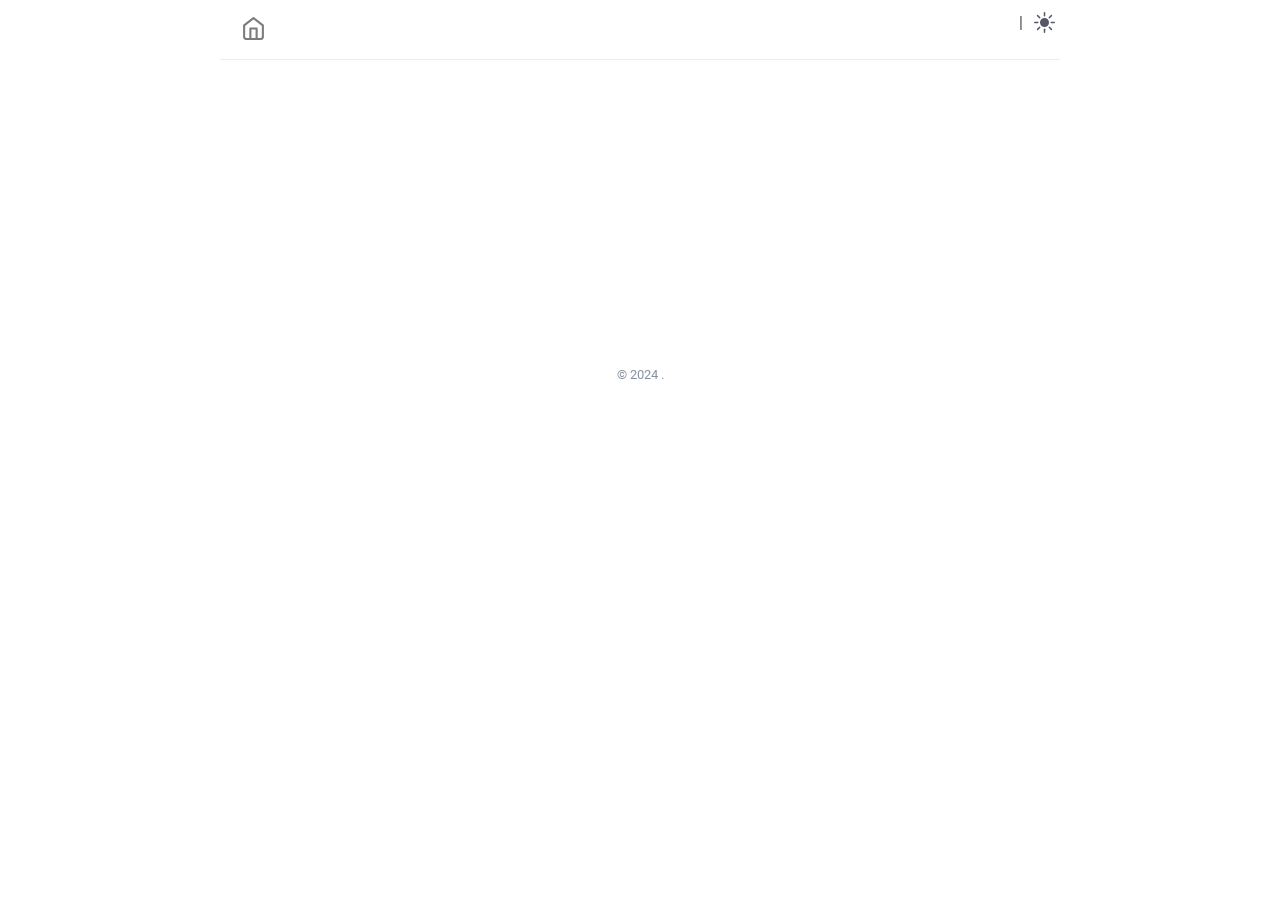
==== index.html @ 70a242c1 "deploy: 1911607ad142a62acc6502682b63cc46e9d4dccf" ====
<!doctype html><html lang=es-cl><head><meta charset=utf-8><meta http-equiv=content-type content="text/html"><meta name=viewport content="width=device-width,initial-scale=1"><title itemprop=name>My New Hugo Site | My New Hugo Site</title><meta property="og:title" content="My New Hugo Site | My New Hugo Site"><meta name=twitter:title content="My New Hugo Site | My New Hugo Site"><meta itemprop=name content="My New Hugo Site | My New Hugo Site"><meta name=application-name content="My New Hugo Site | My New Hugo Site"><meta property="og:site_name" content><meta name=description content><meta itemprop=description content><meta property="og:description" content><meta name=twitter:description content><meta property="og:locale" content="es-cl"><meta name=language content="es-cl"><meta name=generator content="Hugo 0.119.0"><link rel=canonical href=https://bryawnie.github.io/><link href=/index.xml rel=alternate type=application/rss+xml title="My New Hugo Site"><link href=/index.xml rel=feed type=application/rss+xml title="My New Hugo Site"><link href=/style.min.18927ce2d0dc33c991e188f9b4efd25929b9589151125f809e2b3f45e447e971.css rel=stylesheet><link href=/code-highlight.min.706d31975fec544a864cb7f0d847a73ea55ca1df91bf495fd12a177138d807cf.css rel=stylesheet><link rel=apple-touch-icon sizes=180x180 href=/icons/apple-touch-icon.png><link rel=icon type=image/png sizes=32x32 href=/icons/favicon-32x32.png><link rel=icon type=image/png sizes=16x16 href=/icons/favicon-16x16.png><link rel=mask-icon href=/icons/safari-pinned-tab.svg><link rel="shortcut icon" href=/favicon.ico><link rel=manifest href=https://bryawnie.github.io/site.webmanifest><meta name=msapplication-config content="/browserconfig.xml"><meta name=msapplication-TileColor content="#2d89ef"><meta name=theme-color content="#434648"><link rel=icon type=image/svg+xml href=/icons/favicon.svg></head><body data-theme=auto class=notransition><script src=/js/theme.min.8961c317c5b88b953fe27525839672c9343f1058ab044696ca225656c8ba2ab0.js integrity="sha256-iWHDF8W4i5U/4nUlg5ZyyTQ/EFirBEaWyiJWVsi6KrA="></script><div class=navbar role=navigation><nav class=menu aria-label="Main Navigation"><a href=https://bryawnie.github.io/ class=logo><svg xmlns="http://www.w3.org/2000/svg" width="25" height="25" viewBox="0 0 24 24" fill="none" stroke="currentcolor" stroke-width="2" stroke-linecap="round" stroke-linejoin="round" class="feather feather-home"><title/><path d="M3 9l9-7 9 7v11a2 2 0 01-2 2H5a2 2 0 01-2-2z"/><polyline points="9 22 9 12 15 12 15 22"/></svg></a><input type=checkbox id=menu-trigger class=menu-trigger>
<label for=menu-trigger><span class=menu-icon><svg xmlns="http://www.w3.org/2000/svg" width="25" height="25" stroke="currentcolor" fill="none" viewBox="0 0 14 14"><title>Menu</title><path stroke-linecap="round" stroke-linejoin="round" d="M10.595 7H3.40726"/><path stroke-linecap="round" stroke-linejoin="round" d="M10.5096 3.51488H3.49301"/><path stroke-linecap="round" stroke-linejoin="round" d="M10.5096 10.4851H3.49301"/><path stroke-linecap="round" stroke-linejoin="round" d="M.5 12.5V1.5c0-.552285.447715-1 1-1h11C13.0523.5 13.5.947715 13.5 1.5v11C13.5 13.0523 13.0523 13.5 12.5 13.5H1.5C.947715 13.5.5 13.0523.5 12.5z"/></svg></span></label><div class=trigger><ul class=trigger-container><li class=menu-separator><span>|</span></li></ul><a id=mode href=#><svg xmlns="http://www.w3.org/2000/svg" class="mode-sunny" width="21" height="21" viewBox="0 0 14 14" stroke-width="1"><title>LIGHT</title><g><circle cx="7" cy="7" r="2.5" fill="none" stroke-linecap="round" stroke-linejoin="round"/><line x1="7" y1=".5" x2="7" y2="2.5" fill="none" stroke-linecap="round" stroke-linejoin="round"/><line x1="2.4" y1="2.4" x2="3.82" y2="3.82" fill="none" stroke-linecap="round" stroke-linejoin="round"/><line x1=".5" y1="7" x2="2.5" y2="7" fill="none" stroke-linecap="round" stroke-linejoin="round"/><line x1="2.4" y1="11.6" x2="3.82" y2="10.18" fill="none" stroke-linecap="round" stroke-linejoin="round"/><line x1="7" y1="13.5" x2="7" y2="11.5" fill="none" stroke-linecap="round" stroke-linejoin="round"/><line x1="11.6" y1="11.6" x2="10.18" y2="10.18" fill="none" stroke-linecap="round" stroke-linejoin="round"/><line x1="13.5" y1="7" x2="11.5" y2="7" fill="none" stroke-linecap="round" stroke-linejoin="round"/><line x1="11.6" y1="2.4" x2="10.18" y2="3.82" fill="none" stroke-linecap="round" stroke-linejoin="round"/></g></svg><svg xmlns="http://www.w3.org/2000/svg" class="mode-moon" width="21" height="21" viewBox="0 0 14 14" stroke-width="1"><title>DARK</title><g><circle cx="7" cy="7" r="2.5" fill="none" stroke-linecap="round" stroke-linejoin="round"/><line x1="7" y1=".5" x2="7" y2="2.5" fill="none" stroke-linecap="round" stroke-linejoin="round"/><line x1="2.4" y1="2.4" x2="3.82" y2="3.82" fill="none" stroke-linecap="round" stroke-linejoin="round"/><line x1=".5" y1="7" x2="2.5" y2="7" fill="none" stroke-linecap="round" stroke-linejoin="round"/><line x1="2.4" y1="11.6" x2="3.82" y2="10.18" fill="none" stroke-linecap="round" stroke-linejoin="round"/><line x1="7" y1="13.5" x2="7" y2="11.5" fill="none" stroke-linecap="round" stroke-linejoin="round"/><line x1="11.6" y1="11.6" x2="10.18" y2="10.18" fill="none" stroke-linecap="round" stroke-linejoin="round"/><line x1="13.5" y1="7" x2="11.5" y2="7" fill="none" stroke-linecap="round" stroke-linejoin="round"/><line x1="11.6" y1="2.4" x2="10.18" y2="3.82" fill="none" stroke-linecap="round" stroke-linejoin="round"/></g></svg></a></div></nav></div><div class=wrapper><div class=author><h2 class=author-name></h2><p class=author-bio></p></div><main aria-label=Content><h3 class=posts-item-note aria-label="Recent Posts"></h3></main></div><footer class=footer><span class=footer_item></span>&nbsp;<div class=footer_social-icons></div><small class=footer_copyright>© 2024 .</small></footer><script src=https://bryawnie.github.io/js/main.min.4ee188e1744c19816e95a540b2650ed9f033ea0371e74eac8e717355cfca8741.js integrity="sha256-TuGI4XRMGYFulaVAsmUO2fAz6gNx506sjnFzVc/Kh0E="></script></body></html>
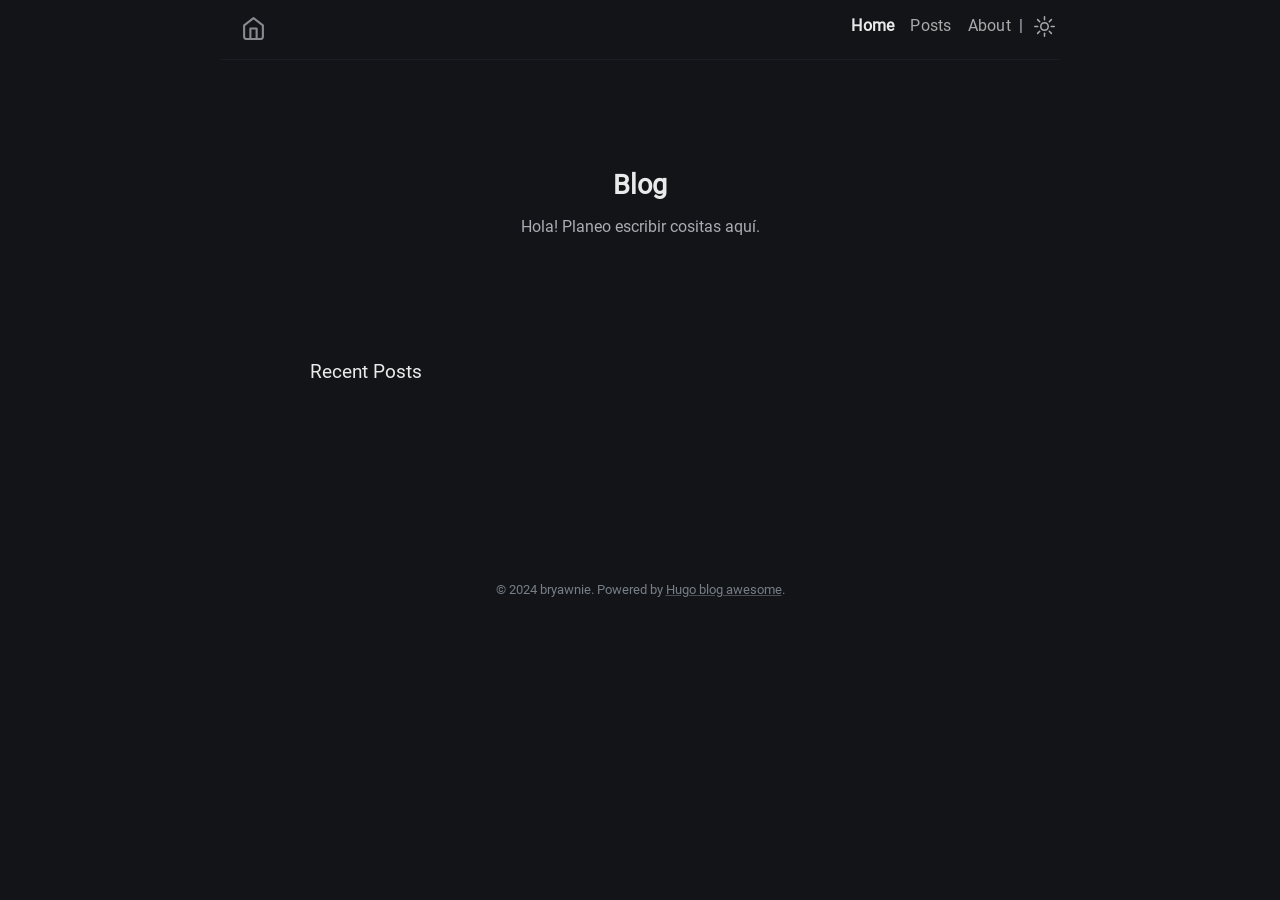
==== commit ad53d4f5: "deploy: 130e3e449fc0a8fa460fcf8a0889e7ac6ededf0a" ====
--- a/index.html
+++ b/index.html
@@ -1,2 +1,3 @@
-<!doctype html><html lang=es-cl><head><meta charset=utf-8><meta http-equiv=content-type content="text/html"><meta name=viewport content="width=device-width,initial-scale=1"><title itemprop=name>My New Hugo Site | My New Hugo Site</title><meta property="og:title" content="My New Hugo Site | My New Hugo Site"><meta name=twitter:title content="My New Hugo Site | My New Hugo Site"><meta itemprop=name content="My New Hugo Site | My New Hugo Site"><meta name=application-name content="My New Hugo Site | My New Hugo Site"><meta property="og:site_name" content><meta name=description content><meta itemprop=description content><meta property="og:description" content><meta name=twitter:description content><meta property="og:locale" content="es-cl"><meta name=language content="es-cl"><meta name=generator content="Hugo 0.119.0"><link rel=canonical href=https://bryawnie.github.io/><link href=/index.xml rel=alternate type=application/rss+xml title="My New Hugo Site"><link href=/index.xml rel=feed type=application/rss+xml title="My New Hugo Site"><link href=/style.min.18927ce2d0dc33c991e188f9b4efd25929b9589151125f809e2b3f45e447e971.css rel=stylesheet><link href=/code-highlight.min.706d31975fec544a864cb7f0d847a73ea55ca1df91bf495fd12a177138d807cf.css rel=stylesheet><link rel=apple-touch-icon sizes=180x180 href=/icons/apple-touch-icon.png><link rel=icon type=image/png sizes=32x32 href=/icons/favicon-32x32.png><link rel=icon type=image/png sizes=16x16 href=/icons/favicon-16x16.png><link rel=mask-icon href=/icons/safari-pinned-tab.svg><link rel="shortcut icon" href=/favicon.ico><link rel=manifest href=https://bryawnie.github.io/site.webmanifest><meta name=msapplication-config content="/browserconfig.xml"><meta name=msapplication-TileColor content="#2d89ef"><meta name=theme-color content="#434648"><link rel=icon type=image/svg+xml href=/icons/favicon.svg></head><body data-theme=auto class=notransition><script src=/js/theme.min.8961c317c5b88b953fe27525839672c9343f1058ab044696ca225656c8ba2ab0.js integrity="sha256-iWHDF8W4i5U/4nUlg5ZyyTQ/EFirBEaWyiJWVsi6KrA="></script><div class=navbar role=navigation><nav class=menu aria-label="Main Navigation"><a href=https://bryawnie.github.io/ class=logo><svg xmlns="http://www.w3.org/2000/svg" width="25" height="25" viewBox="0 0 24 24" fill="none" stroke="currentcolor" stroke-width="2" stroke-linecap="round" stroke-linejoin="round" class="feather feather-home"><title/><path d="M3 9l9-7 9 7v11a2 2 0 01-2 2H5a2 2 0 01-2-2z"/><polyline points="9 22 9 12 15 12 15 22"/></svg></a><input type=checkbox id=menu-trigger class=menu-trigger>
-<label for=menu-trigger><span class=menu-icon><svg xmlns="http://www.w3.org/2000/svg" width="25" height="25" stroke="currentcolor" fill="none" viewBox="0 0 14 14"><title>Menu</title><path stroke-linecap="round" stroke-linejoin="round" d="M10.595 7H3.40726"/><path stroke-linecap="round" stroke-linejoin="round" d="M10.5096 3.51488H3.49301"/><path stroke-linecap="round" stroke-linejoin="round" d="M10.5096 10.4851H3.49301"/><path stroke-linecap="round" stroke-linejoin="round" d="M.5 12.5V1.5c0-.552285.447715-1 1-1h11C13.0523.5 13.5.947715 13.5 1.5v11C13.5 13.0523 13.0523 13.5 12.5 13.5H1.5C.947715 13.5.5 13.0523.5 12.5z"/></svg></span></label><div class=trigger><ul class=trigger-container><li class=menu-separator><span>|</span></li></ul><a id=mode href=#><svg xmlns="http://www.w3.org/2000/svg" class="mode-sunny" width="21" height="21" viewBox="0 0 14 14" stroke-width="1"><title>LIGHT</title><g><circle cx="7" cy="7" r="2.5" fill="none" stroke-linecap="round" stroke-linejoin="round"/><line x1="7" y1=".5" x2="7" y2="2.5" fill="none" stroke-linecap="round" stroke-linejoin="round"/><line x1="2.4" y1="2.4" x2="3.82" y2="3.82" fill="none" stroke-linecap="round" stroke-linejoin="round"/><line x1=".5" y1="7" x2="2.5" y2="7" fill="none" stroke-linecap="round" stroke-linejoin="round"/><line x1="2.4" y1="11.6" x2="3.82" y2="10.18" fill="none" stroke-linecap="round" stroke-linejoin="round"/><line x1="7" y1="13.5" x2="7" y2="11.5" fill="none" stroke-linecap="round" stroke-linejoin="round"/><line x1="11.6" y1="11.6" x2="10.18" y2="10.18" fill="none" stroke-linecap="round" stroke-linejoin="round"/><line x1="13.5" y1="7" x2="11.5" y2="7" fill="none" stroke-linecap="round" stroke-linejoin="round"/><line x1="11.6" y1="2.4" x2="10.18" y2="3.82" fill="none" stroke-linecap="round" stroke-linejoin="round"/></g></svg><svg xmlns="http://www.w3.org/2000/svg" class="mode-moon" width="21" height="21" viewBox="0 0 14 14" stroke-width="1"><title>DARK</title><g><circle cx="7" cy="7" r="2.5" fill="none" stroke-linecap="round" stroke-linejoin="round"/><line x1="7" y1=".5" x2="7" y2="2.5" fill="none" stroke-linecap="round" stroke-linejoin="round"/><line x1="2.4" y1="2.4" x2="3.82" y2="3.82" fill="none" stroke-linecap="round" stroke-linejoin="round"/><line x1=".5" y1="7" x2="2.5" y2="7" fill="none" stroke-linecap="round" stroke-linejoin="round"/><line x1="2.4" y1="11.6" x2="3.82" y2="10.18" fill="none" stroke-linecap="round" stroke-linejoin="round"/><line x1="7" y1="13.5" x2="7" y2="11.5" fill="none" stroke-linecap="round" stroke-linejoin="round"/><line x1="11.6" y1="11.6" x2="10.18" y2="10.18" fill="none" stroke-linecap="round" stroke-linejoin="round"/><line x1="13.5" y1="7" x2="11.5" y2="7" fill="none" stroke-linecap="round" stroke-linejoin="round"/><line x1="11.6" y1="2.4" x2="10.18" y2="3.82" fill="none" stroke-linecap="round" stroke-linejoin="round"/></g></svg></a></div></nav></div><div class=wrapper><div class=author><h2 class=author-name></h2><p class=author-bio></p></div><main aria-label=Content><h3 class=posts-item-note aria-label="Recent Posts"></h3></main></div><footer class=footer><span class=footer_item></span>&nbsp;<div class=footer_social-icons></div><small class=footer_copyright>© 2024 .</small></footer><script src=https://bryawnie.github.io/js/main.min.4ee188e1744c19816e95a540b2650ed9f033ea0371e74eac8e717355cfca8741.js integrity="sha256-TuGI4XRMGYFulaVAsmUO2fAz6gNx506sjnFzVc/Kh0E="></script></body></html>+<!doctype html><html lang=en-gb class=dark><head><meta charset=utf-8><meta http-equiv=content-type content="text/html"><meta name=viewport content="width=device-width,initial-scale=1"><title itemprop=name>Blog de Bryawnie | Blog de Bryawnie</title><meta property="og:title" content="Blog de Bryawnie | Blog de Bryawnie"><meta name=twitter:title content="Blog de Bryawnie | Blog de Bryawnie"><meta itemprop=name content="Blog de Bryawnie | Blog de Bryawnie"><meta name=application-name content="Blog de Bryawnie | Blog de Bryawnie"><meta property="og:site_name" content="Blog de Bryawnie"><meta name=description content="Hola :D"><meta itemprop=description content="Hola :D"><meta property="og:description" content="Hola :D"><meta name=twitter:description content="Hola :D"><meta property="og:locale" content="en-gb"><meta name=language content="en-gb"><meta name=generator content="Hugo 0.119.0"><link rel=canonical href=https://bryawnie.github.io/><link href=/index.xml rel=alternate type=application/rss+xml title="Blog de Bryawnie"><link href=/index.xml rel=feed type=application/rss+xml title="Blog de Bryawnie"><link href=/style.min.d43bc6c79baa87f006efb2b92be952faeedeb1a3ab626c1d6abda52eae049355.css rel=stylesheet><link href=/code-highlight.min.706d31975fec544a864cb7f0d847a73ea55ca1df91bf495fd12a177138d807cf.css rel=stylesheet><link rel=apple-touch-icon sizes=180x180 href=/icons/apple-touch-icon.png><link rel=icon type=image/png sizes=32x32 href=/icons/favicon-32x32.png><link rel=icon type=image/png sizes=16x16 href=/icons/favicon-16x16.png><link rel=mask-icon href=/icons/safari-pinned-tab.svg><link rel="shortcut icon" href=/favicon.ico><link rel=manifest href=https://bryawnie.github.io/site.webmanifest><meta name=msapplication-config content="/browserconfig.xml"><meta name=msapplication-TileColor content="#2d89ef"><meta name=theme-color content="#434648"><link rel=icon type=image/svg+xml href=/icons/favicon.svg></head><body data-theme=dark class=notransition><script src=/js/theme.min.8961c317c5b88b953fe27525839672c9343f1058ab044696ca225656c8ba2ab0.js integrity="sha256-iWHDF8W4i5U/4nUlg5ZyyTQ/EFirBEaWyiJWVsi6KrA="></script><div class=navbar role=navigation><nav class=menu aria-label="Main Navigation"><a href=https://bryawnie.github.io/ class=logo><svg xmlns="http://www.w3.org/2000/svg" width="25" height="25" viewBox="0 0 24 24" fill="none" stroke="currentcolor" stroke-width="2" stroke-linecap="round" stroke-linejoin="round" class="feather feather-home"><title>Home</title><path d="M3 9l9-7 9 7v11a2 2 0 01-2 2H5a2 2 0 01-2-2z"/><polyline points="9 22 9 12 15 12 15 22"/></svg></a><input type=checkbox id=menu-trigger class=menu-trigger>
+<label for=menu-trigger><span class=menu-icon><svg xmlns="http://www.w3.org/2000/svg" width="25" height="25" stroke="currentcolor" fill="none" viewBox="0 0 14 14"><title>Menu</title><path stroke-linecap="round" stroke-linejoin="round" d="M10.595 7H3.40726"/><path stroke-linecap="round" stroke-linejoin="round" d="M10.5096 3.51488H3.49301"/><path stroke-linecap="round" stroke-linejoin="round" d="M10.5096 10.4851H3.49301"/><path stroke-linecap="round" stroke-linejoin="round" d="M.5 12.5V1.5c0-.552285.447715-1 1-1h11C13.0523.5 13.5.947715 13.5 1.5v11C13.5 13.0523 13.0523 13.5 12.5 13.5H1.5C.947715 13.5.5 13.0523.5 12.5z"/></svg></span></label><div class=trigger><ul class=trigger-container><li><a class="menu-link active" href=/>Home</a></li><li><a class=menu-link href=/posts/>Posts</a></li><li><a class=menu-link href=/about/>About</a></li><li class=menu-separator><span>|</span></li></ul><a id=mode href=#><svg xmlns="http://www.w3.org/2000/svg" class="mode-sunny" width="21" height="21" viewBox="0 0 14 14" stroke-width="1"><title>LIGHT</title><g><circle cx="7" cy="7" r="2.5" fill="none" stroke-linecap="round" stroke-linejoin="round"/><line x1="7" y1=".5" x2="7" y2="2.5" fill="none" stroke-linecap="round" stroke-linejoin="round"/><line x1="2.4" y1="2.4" x2="3.82" y2="3.82" fill="none" stroke-linecap="round" stroke-linejoin="round"/><line x1=".5" y1="7" x2="2.5" y2="7" fill="none" stroke-linecap="round" stroke-linejoin="round"/><line x1="2.4" y1="11.6" x2="3.82" y2="10.18" fill="none" stroke-linecap="round" stroke-linejoin="round"/><line x1="7" y1="13.5" x2="7" y2="11.5" fill="none" stroke-linecap="round" stroke-linejoin="round"/><line x1="11.6" y1="11.6" x2="10.18" y2="10.18" fill="none" stroke-linecap="round" stroke-linejoin="round"/><line x1="13.5" y1="7" x2="11.5" y2="7" fill="none" stroke-linecap="round" stroke-linejoin="round"/><line x1="11.6" y1="2.4" x2="10.18" y2="3.82" fill="none" stroke-linecap="round" stroke-linejoin="round"/></g></svg><svg xmlns="http://www.w3.org/2000/svg" class="mode-moon" width="21" height="21" viewBox="0 0 14 14" stroke-width="1"><title>DARK</title><g><circle cx="7" cy="7" r="2.5" fill="none" stroke-linecap="round" stroke-linejoin="round"/><line x1="7" y1=".5" x2="7" y2="2.5" fill="none" stroke-linecap="round" stroke-linejoin="round"/><line x1="2.4" y1="2.4" x2="3.82" y2="3.82" fill="none" stroke-linecap="round" stroke-linejoin="round"/><line x1=".5" y1="7" x2="2.5" y2="7" fill="none" stroke-linecap="round" stroke-linejoin="round"/><line x1="2.4" y1="11.6" x2="3.82" y2="10.18" fill="none" stroke-linecap="round" stroke-linejoin="round"/><line x1="7" y1="13.5" x2="7" y2="11.5" fill="none" stroke-linecap="round" stroke-linejoin="round"/><line x1="11.6" y1="11.6" x2="10.18" y2="10.18" fill="none" stroke-linecap="round" stroke-linejoin="round"/><line x1="13.5" y1="7" x2="11.5" y2="7" fill="none" stroke-linecap="round" stroke-linejoin="round"/><line x1="11.6" y1="2.4" x2="10.18" y2="3.82" fill="none" stroke-linecap="round" stroke-linejoin="round"/></g></svg></a></div></nav></div><div class=wrapper><div class=author><h2 class=author-name>Blog</h2><p class=author-bio>Hola! Planeo escribir cositas aquí.</p></div><main aria-label=Content><h3 class=posts-item-note aria-label="Recent Posts">Recent Posts</h3></main></div><footer class=footer><span class=footer_item></span>&nbsp;<div class=footer_social-icons></div><small class=footer_copyright>© 2024 bryawnie.
+Powered by <a href=https://github.com/hugo-sid/hugo-blog-awesome target=_blank rel=noopener>Hugo blog awesome</a>.</small></footer><a href=# title="Go to top" id=totop><svg xmlns="http://www.w3.org/2000/svg" width="48" height="48" fill="currentcolor" stroke="currentcolor" viewBox="0 96 960 960"><path d="M283 704.739 234.261 656 480 410.261 725.739 656 677 704.739l-197-197-197 197z"/></svg></a><script src=https://bryawnie.github.io/js/main.min.35f435a5d8eac613c52daa28d8af544a4512337d3e95236e4a4978417b8dcb2f.js integrity="sha256-NfQ1pdjqxhPFLaoo2K9USkUSM30+lSNuSkl4QXuNyy8="></script></body></html>
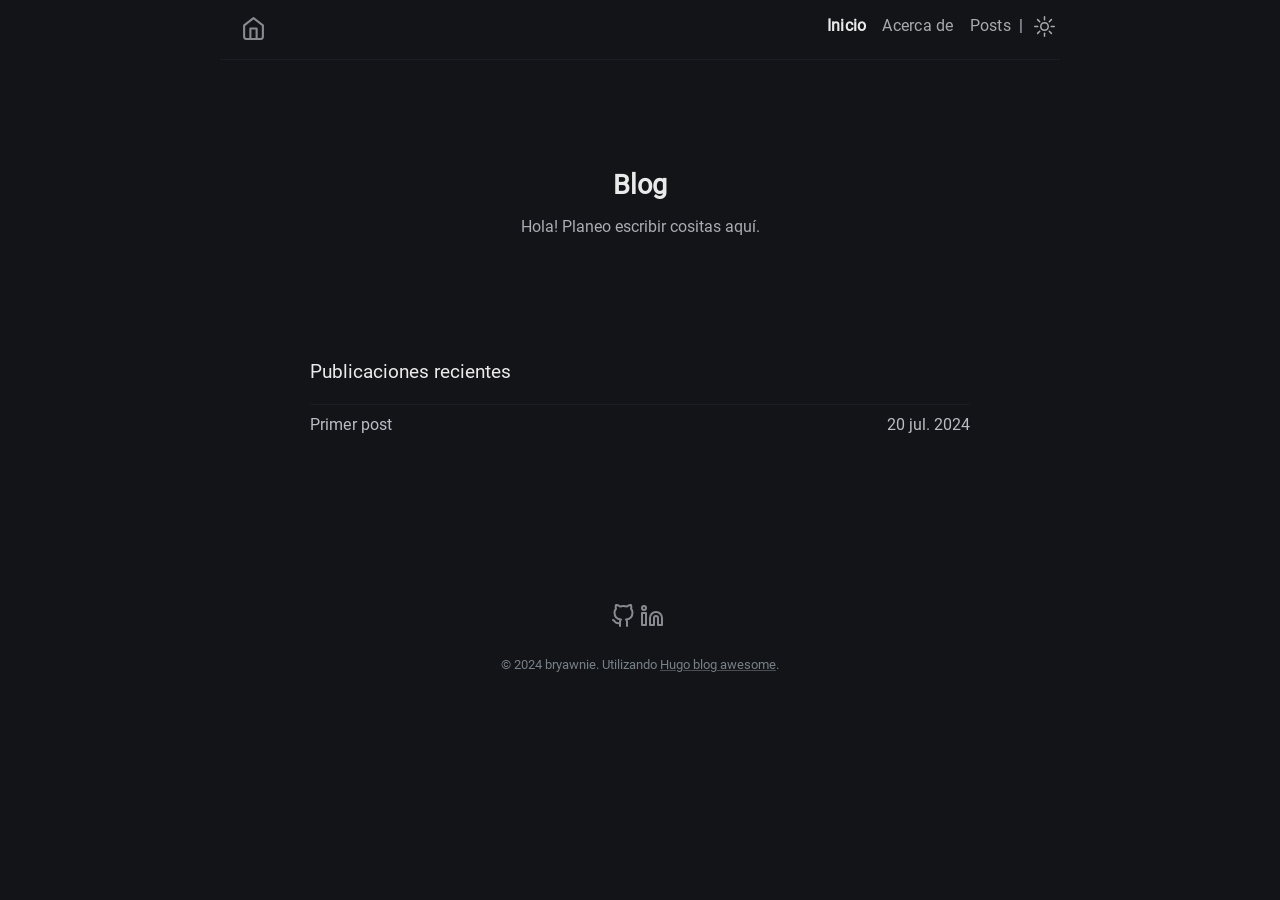
==== commit 5c4aa2a6: "deploy: 1f463a5dd0d02ac445c2122fdf345bdda08cd273" ====
--- a/index.html
+++ b/index.html
@@ -1,3 +1,3 @@
-<!doctype html><html lang=en-gb class=dark><head><meta charset=utf-8><meta http-equiv=content-type content="text/html"><meta name=viewport content="width=device-width,initial-scale=1"><title itemprop=name>Blog de Bryawnie | Blog de Bryawnie</title><meta property="og:title" content="Blog de Bryawnie | Blog de Bryawnie"><meta name=twitter:title content="Blog de Bryawnie | Blog de Bryawnie"><meta itemprop=name content="Blog de Bryawnie | Blog de Bryawnie"><meta name=application-name content="Blog de Bryawnie | Blog de Bryawnie"><meta property="og:site_name" content="Blog de Bryawnie"><meta name=description content="Hola :D"><meta itemprop=description content="Hola :D"><meta property="og:description" content="Hola :D"><meta name=twitter:description content="Hola :D"><meta property="og:locale" content="en-gb"><meta name=language content="en-gb"><meta name=generator content="Hugo 0.119.0"><link rel=canonical href=https://bryawnie.github.io/><link href=/index.xml rel=alternate type=application/rss+xml title="Blog de Bryawnie"><link href=/index.xml rel=feed type=application/rss+xml title="Blog de Bryawnie"><link href=/style.min.d43bc6c79baa87f006efb2b92be952faeedeb1a3ab626c1d6abda52eae049355.css rel=stylesheet><link href=/code-highlight.min.706d31975fec544a864cb7f0d847a73ea55ca1df91bf495fd12a177138d807cf.css rel=stylesheet><link rel=apple-touch-icon sizes=180x180 href=/icons/apple-touch-icon.png><link rel=icon type=image/png sizes=32x32 href=/icons/favicon-32x32.png><link rel=icon type=image/png sizes=16x16 href=/icons/favicon-16x16.png><link rel=mask-icon href=/icons/safari-pinned-tab.svg><link rel="shortcut icon" href=/favicon.ico><link rel=manifest href=https://bryawnie.github.io/site.webmanifest><meta name=msapplication-config content="/browserconfig.xml"><meta name=msapplication-TileColor content="#2d89ef"><meta name=theme-color content="#434648"><link rel=icon type=image/svg+xml href=/icons/favicon.svg></head><body data-theme=dark class=notransition><script src=/js/theme.min.8961c317c5b88b953fe27525839672c9343f1058ab044696ca225656c8ba2ab0.js integrity="sha256-iWHDF8W4i5U/4nUlg5ZyyTQ/EFirBEaWyiJWVsi6KrA="></script><div class=navbar role=navigation><nav class=menu aria-label="Main Navigation"><a href=https://bryawnie.github.io/ class=logo><svg xmlns="http://www.w3.org/2000/svg" width="25" height="25" viewBox="0 0 24 24" fill="none" stroke="currentcolor" stroke-width="2" stroke-linecap="round" stroke-linejoin="round" class="feather feather-home"><title>Home</title><path d="M3 9l9-7 9 7v11a2 2 0 01-2 2H5a2 2 0 01-2-2z"/><polyline points="9 22 9 12 15 12 15 22"/></svg></a><input type=checkbox id=menu-trigger class=menu-trigger>
-<label for=menu-trigger><span class=menu-icon><svg xmlns="http://www.w3.org/2000/svg" width="25" height="25" stroke="currentcolor" fill="none" viewBox="0 0 14 14"><title>Menu</title><path stroke-linecap="round" stroke-linejoin="round" d="M10.595 7H3.40726"/><path stroke-linecap="round" stroke-linejoin="round" d="M10.5096 3.51488H3.49301"/><path stroke-linecap="round" stroke-linejoin="round" d="M10.5096 10.4851H3.49301"/><path stroke-linecap="round" stroke-linejoin="round" d="M.5 12.5V1.5c0-.552285.447715-1 1-1h11C13.0523.5 13.5.947715 13.5 1.5v11C13.5 13.0523 13.0523 13.5 12.5 13.5H1.5C.947715 13.5.5 13.0523.5 12.5z"/></svg></span></label><div class=trigger><ul class=trigger-container><li><a class="menu-link active" href=/>Home</a></li><li><a class=menu-link href=/posts/>Posts</a></li><li><a class=menu-link href=/about/>About</a></li><li class=menu-separator><span>|</span></li></ul><a id=mode href=#><svg xmlns="http://www.w3.org/2000/svg" class="mode-sunny" width="21" height="21" viewBox="0 0 14 14" stroke-width="1"><title>LIGHT</title><g><circle cx="7" cy="7" r="2.5" fill="none" stroke-linecap="round" stroke-linejoin="round"/><line x1="7" y1=".5" x2="7" y2="2.5" fill="none" stroke-linecap="round" stroke-linejoin="round"/><line x1="2.4" y1="2.4" x2="3.82" y2="3.82" fill="none" stroke-linecap="round" stroke-linejoin="round"/><line x1=".5" y1="7" x2="2.5" y2="7" fill="none" stroke-linecap="round" stroke-linejoin="round"/><line x1="2.4" y1="11.6" x2="3.82" y2="10.18" fill="none" stroke-linecap="round" stroke-linejoin="round"/><line x1="7" y1="13.5" x2="7" y2="11.5" fill="none" stroke-linecap="round" stroke-linejoin="round"/><line x1="11.6" y1="11.6" x2="10.18" y2="10.18" fill="none" stroke-linecap="round" stroke-linejoin="round"/><line x1="13.5" y1="7" x2="11.5" y2="7" fill="none" stroke-linecap="round" stroke-linejoin="round"/><line x1="11.6" y1="2.4" x2="10.18" y2="3.82" fill="none" stroke-linecap="round" stroke-linejoin="round"/></g></svg><svg xmlns="http://www.w3.org/2000/svg" class="mode-moon" width="21" height="21" viewBox="0 0 14 14" stroke-width="1"><title>DARK</title><g><circle cx="7" cy="7" r="2.5" fill="none" stroke-linecap="round" stroke-linejoin="round"/><line x1="7" y1=".5" x2="7" y2="2.5" fill="none" stroke-linecap="round" stroke-linejoin="round"/><line x1="2.4" y1="2.4" x2="3.82" y2="3.82" fill="none" stroke-linecap="round" stroke-linejoin="round"/><line x1=".5" y1="7" x2="2.5" y2="7" fill="none" stroke-linecap="round" stroke-linejoin="round"/><line x1="2.4" y1="11.6" x2="3.82" y2="10.18" fill="none" stroke-linecap="round" stroke-linejoin="round"/><line x1="7" y1="13.5" x2="7" y2="11.5" fill="none" stroke-linecap="round" stroke-linejoin="round"/><line x1="11.6" y1="11.6" x2="10.18" y2="10.18" fill="none" stroke-linecap="round" stroke-linejoin="round"/><line x1="13.5" y1="7" x2="11.5" y2="7" fill="none" stroke-linecap="round" stroke-linejoin="round"/><line x1="11.6" y1="2.4" x2="10.18" y2="3.82" fill="none" stroke-linecap="round" stroke-linejoin="round"/></g></svg></a></div></nav></div><div class=wrapper><div class=author><h2 class=author-name>Blog</h2><p class=author-bio>Hola! Planeo escribir cositas aquí.</p></div><main aria-label=Content><h3 class=posts-item-note aria-label="Recent Posts">Recent Posts</h3></main></div><footer class=footer><span class=footer_item></span>&nbsp;<div class=footer_social-icons></div><small class=footer_copyright>© 2024 bryawnie.
-Powered by <a href=https://github.com/hugo-sid/hugo-blog-awesome target=_blank rel=noopener>Hugo blog awesome</a>.</small></footer><a href=# title="Go to top" id=totop><svg xmlns="http://www.w3.org/2000/svg" width="48" height="48" fill="currentcolor" stroke="currentcolor" viewBox="0 96 960 960"><path d="M283 704.739 234.261 656 480 410.261 725.739 656 677 704.739l-197-197-197 197z"/></svg></a><script src=https://bryawnie.github.io/js/main.min.35f435a5d8eac613c52daa28d8af544a4512337d3e95236e4a4978417b8dcb2f.js integrity="sha256-NfQ1pdjqxhPFLaoo2K9USkUSM30+lSNuSkl4QXuNyy8="></script></body></html>+<!doctype html><html lang=es class=dark><head><meta charset=utf-8><meta http-equiv=content-type content="text/html"><meta name=viewport content="width=device-width,initial-scale=1"><title itemprop=name>Blog de Bryawnie | Blog de Bryawnie</title><meta property="og:title" content="Blog de Bryawnie | Blog de Bryawnie"><meta name=twitter:title content="Blog de Bryawnie | Blog de Bryawnie"><meta itemprop=name content="Blog de Bryawnie | Blog de Bryawnie"><meta name=application-name content="Blog de Bryawnie | Blog de Bryawnie"><meta property="og:site_name" content="Blog de Bryawnie"><meta name=description content="Hola :D"><meta itemprop=description content="Hola :D"><meta property="og:description" content="Hola :D"><meta name=twitter:description content="Hola :D"><meta property="og:locale" content="es"><meta name=language content="es"><meta name=generator content="Hugo 0.119.0"><link rel=canonical href=https://bryawnie.github.io/><link href=/index.xml rel=alternate type=application/rss+xml title="Blog de Bryawnie"><link href=/index.xml rel=feed type=application/rss+xml title="Blog de Bryawnie"><link href=/style.min.d43bc6c79baa87f006efb2b92be952faeedeb1a3ab626c1d6abda52eae049355.css rel=stylesheet><link href=/code-highlight.min.706d31975fec544a864cb7f0d847a73ea55ca1df91bf495fd12a177138d807cf.css rel=stylesheet><link rel=apple-touch-icon sizes=180x180 href=/icons/apple-touch-icon.png><link rel=icon type=image/png sizes=32x32 href=/icons/favicon-32x32.png><link rel=icon type=image/png sizes=16x16 href=/icons/favicon-16x16.png><link rel=mask-icon href=/icons/safari-pinned-tab.svg><link rel="shortcut icon" href=/favicon.ico><link rel=manifest href=https://bryawnie.github.io/site.webmanifest><meta name=msapplication-config content="/browserconfig.xml"><meta name=msapplication-TileColor content="#2d89ef"><meta name=theme-color content="#434648"><link rel=icon type=image/svg+xml href=/icons/favicon.svg></head><body data-theme=dark class=notransition><script src=/js/theme.min.8961c317c5b88b953fe27525839672c9343f1058ab044696ca225656c8ba2ab0.js integrity="sha256-iWHDF8W4i5U/4nUlg5ZyyTQ/EFirBEaWyiJWVsi6KrA="></script><div class=navbar role=navigation><nav class=menu aria-label="Main Navigation"><a href=https://bryawnie.github.io/ class=logo><svg xmlns="http://www.w3.org/2000/svg" width="25" height="25" viewBox="0 0 24 24" fill="none" stroke="currentcolor" stroke-width="2" stroke-linecap="round" stroke-linejoin="round" class="feather feather-home"><title>Inicio</title><path d="M3 9l9-7 9 7v11a2 2 0 01-2 2H5a2 2 0 01-2-2z"/><polyline points="9 22 9 12 15 12 15 22"/></svg></a><input type=checkbox id=menu-trigger class=menu-trigger>
+<label for=menu-trigger><span class=menu-icon><svg xmlns="http://www.w3.org/2000/svg" width="25" height="25" stroke="currentcolor" fill="none" viewBox="0 0 14 14"><title>Menu</title><path stroke-linecap="round" stroke-linejoin="round" d="M10.595 7H3.40726"/><path stroke-linecap="round" stroke-linejoin="round" d="M10.5096 3.51488H3.49301"/><path stroke-linecap="round" stroke-linejoin="round" d="M10.5096 10.4851H3.49301"/><path stroke-linecap="round" stroke-linejoin="round" d="M.5 12.5V1.5c0-.552285.447715-1 1-1h11C13.0523.5 13.5.947715 13.5 1.5v11C13.5 13.0523 13.0523 13.5 12.5 13.5H1.5C.947715 13.5.5 13.0523.5 12.5z"/></svg></span></label><div class=trigger><ul class=trigger-container><li><a class="menu-link active" href=/>Inicio</a></li><li><a class=menu-link href=/pages/about/>Acerca de</a></li><li><a class=menu-link href=/posts/>Posts</a></li><li class=menu-separator><span>|</span></li></ul><a id=mode href=#><svg xmlns="http://www.w3.org/2000/svg" class="mode-sunny" width="21" height="21" viewBox="0 0 14 14" stroke-width="1"><title>LIGHT</title><g><circle cx="7" cy="7" r="2.5" fill="none" stroke-linecap="round" stroke-linejoin="round"/><line x1="7" y1=".5" x2="7" y2="2.5" fill="none" stroke-linecap="round" stroke-linejoin="round"/><line x1="2.4" y1="2.4" x2="3.82" y2="3.82" fill="none" stroke-linecap="round" stroke-linejoin="round"/><line x1=".5" y1="7" x2="2.5" y2="7" fill="none" stroke-linecap="round" stroke-linejoin="round"/><line x1="2.4" y1="11.6" x2="3.82" y2="10.18" fill="none" stroke-linecap="round" stroke-linejoin="round"/><line x1="7" y1="13.5" x2="7" y2="11.5" fill="none" stroke-linecap="round" stroke-linejoin="round"/><line x1="11.6" y1="11.6" x2="10.18" y2="10.18" fill="none" stroke-linecap="round" stroke-linejoin="round"/><line x1="13.5" y1="7" x2="11.5" y2="7" fill="none" stroke-linecap="round" stroke-linejoin="round"/><line x1="11.6" y1="2.4" x2="10.18" y2="3.82" fill="none" stroke-linecap="round" stroke-linejoin="round"/></g></svg><svg xmlns="http://www.w3.org/2000/svg" class="mode-moon" width="21" height="21" viewBox="0 0 14 14" stroke-width="1"><title>DARK</title><g><circle cx="7" cy="7" r="2.5" fill="none" stroke-linecap="round" stroke-linejoin="round"/><line x1="7" y1=".5" x2="7" y2="2.5" fill="none" stroke-linecap="round" stroke-linejoin="round"/><line x1="2.4" y1="2.4" x2="3.82" y2="3.82" fill="none" stroke-linecap="round" stroke-linejoin="round"/><line x1=".5" y1="7" x2="2.5" y2="7" fill="none" stroke-linecap="round" stroke-linejoin="round"/><line x1="2.4" y1="11.6" x2="3.82" y2="10.18" fill="none" stroke-linecap="round" stroke-linejoin="round"/><line x1="7" y1="13.5" x2="7" y2="11.5" fill="none" stroke-linecap="round" stroke-linejoin="round"/><line x1="11.6" y1="11.6" x2="10.18" y2="10.18" fill="none" stroke-linecap="round" stroke-linejoin="round"/><line x1="13.5" y1="7" x2="11.5" y2="7" fill="none" stroke-linecap="round" stroke-linejoin="round"/><line x1="11.6" y1="2.4" x2="10.18" y2="3.82" fill="none" stroke-linecap="round" stroke-linejoin="round"/></g></svg></a></div></nav></div><div class=wrapper><div class=author><h2 class=author-name>Blog</h2><p class=author-bio>Hola! Planeo escribir cositas aquí.</p></div><main aria-label=Content><h3 class=posts-item-note aria-label="Recent Posts">Publicaciones recientes</h3><article class=post-item><h4 class=post-item-title><a href=/posts/my-first-post/>Primer post</a></h4><time class=post-item-meta datetime=2024-07-20T22:37:40-0400>20 jul. 2024</time></article></main></div><footer class=footer><span class=footer_item></span>&nbsp;<div class=footer_social-icons><a href=https://github.com/bryawnie target=_blank rel="noopener noreferrer me" title=Github><svg xmlns="http://www.w3.org/2000/svg" viewBox="0 0 24 24" fill="none" stroke="currentcolor" stroke-width="2" stroke-linecap="round" stroke-linejoin="round"><path d="M9 19c-5 1.5-5-2.5-7-3m14 6v-3.87a3.37 3.37.0 00-.94-2.61c3.14-.35 6.44-1.54 6.44-7A5.44 5.44.0 0020 4.77 5.07 5.07.0 0019.91 1S18.73.65 16 2.48a13.38 13.38.0 00-7 0C6.27.65 5.09 1 5.09 1A5.07 5.07.0 005 4.77 5.44 5.44.0 003.5 8.55c0 5.42 3.3 6.61 6.44 7A3.37 3.37.0 009 18.13V22"/></svg></a><a href=https://linkedin.com/in/bryortizp target=_blank rel="noopener noreferrer me" title=Linkedin><svg xmlns="http://www.w3.org/2000/svg" viewBox="0 0 24 24" fill="none" stroke="currentcolor" stroke-width="2" stroke-linecap="round" stroke-linejoin="round"><path d="M16 8a6 6 0 016 6v7h-4v-7a2 2 0 00-2-2 2 2 0 00-2 2v7h-4v-7a6 6 0 016-6z"/><rect x="2" y="9" width="4" height="12"/><circle cx="4" cy="4" r="2"/></svg></a></div><small class=footer_copyright>© 2024 bryawnie.
+Utilizando <a href=https://github.com/hugo-sid/hugo-blog-awesome target=_blank rel=noopener>Hugo blog awesome</a>.</small></footer><a href=# title=Regresar id=totop><svg xmlns="http://www.w3.org/2000/svg" width="48" height="48" fill="currentcolor" stroke="currentcolor" viewBox="0 96 960 960"><path d="M283 704.739 234.261 656 480 410.261 725.739 656 677 704.739l-197-197-197 197z"/></svg></a><script src=https://bryawnie.github.io/js/main.min.35f435a5d8eac613c52daa28d8af544a4512337d3e95236e4a4978417b8dcb2f.js integrity="sha256-NfQ1pdjqxhPFLaoo2K9USkUSM30+lSNuSkl4QXuNyy8="></script></body></html>
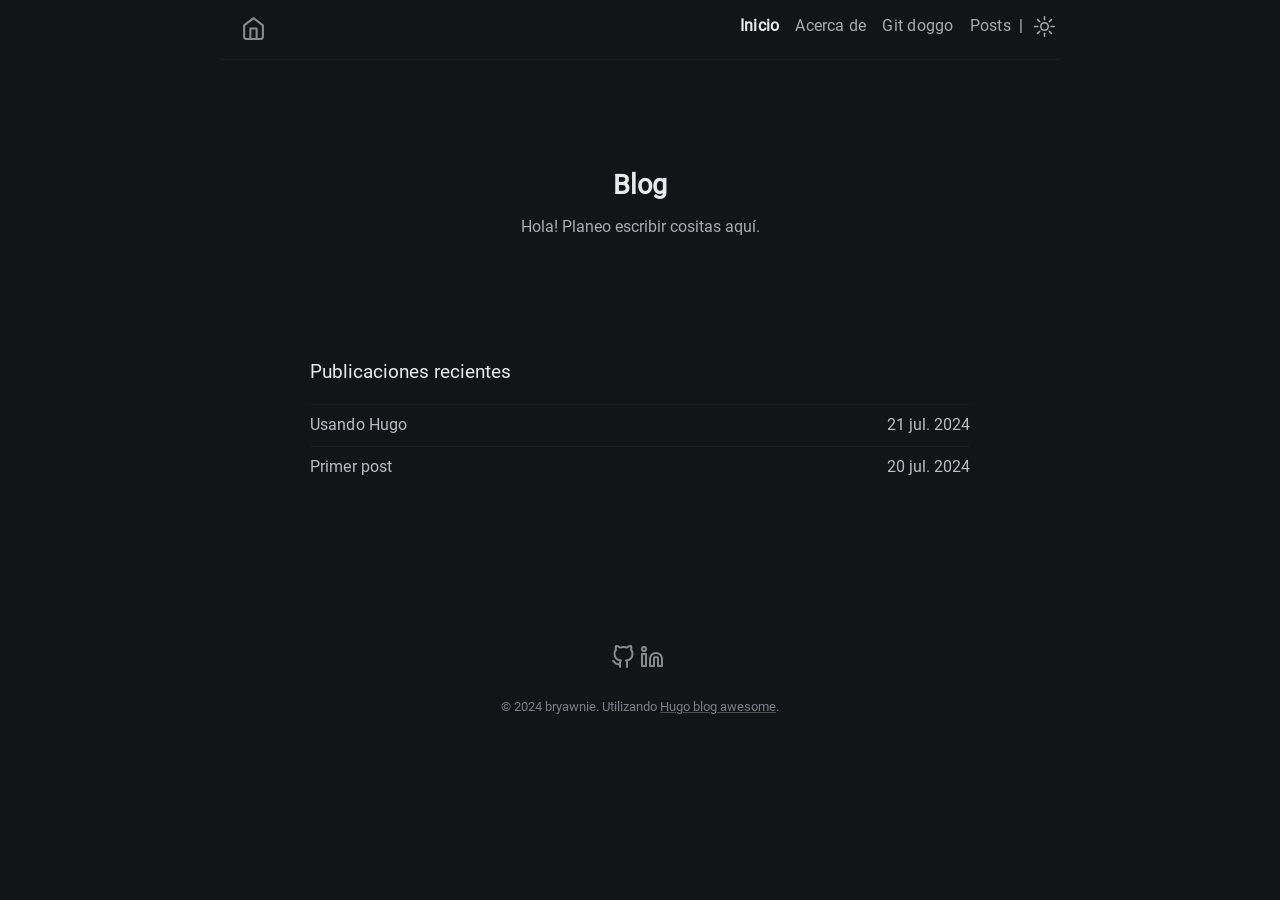
==== commit 22fc0104: "deploy: d3b7fd6f2524b7ed46b85d68278c359ba1e36798" ====
--- a/index.html
+++ b/index.html
@@ -1,3 +1,3 @@
 <!doctype html><html lang=es class=dark><head><meta charset=utf-8><meta http-equiv=content-type content="text/html"><meta name=viewport content="width=device-width,initial-scale=1"><title itemprop=name>Blog de Bryawnie | Blog de Bryawnie</title><meta property="og:title" content="Blog de Bryawnie | Blog de Bryawnie"><meta name=twitter:title content="Blog de Bryawnie | Blog de Bryawnie"><meta itemprop=name content="Blog de Bryawnie | Blog de Bryawnie"><meta name=application-name content="Blog de Bryawnie | Blog de Bryawnie"><meta property="og:site_name" content="Blog de Bryawnie"><meta name=description content="Hola :D"><meta itemprop=description content="Hola :D"><meta property="og:description" content="Hola :D"><meta name=twitter:description content="Hola :D"><meta property="og:locale" content="es"><meta name=language content="es"><meta name=generator content="Hugo 0.119.0"><link rel=canonical href=https://bryawnie.github.io/><link href=/index.xml rel=alternate type=application/rss+xml title="Blog de Bryawnie"><link href=/index.xml rel=feed type=application/rss+xml title="Blog de Bryawnie"><link href=/style.min.d43bc6c79baa87f006efb2b92be952faeedeb1a3ab626c1d6abda52eae049355.css rel=stylesheet><link href=/code-highlight.min.706d31975fec544a864cb7f0d847a73ea55ca1df91bf495fd12a177138d807cf.css rel=stylesheet><link rel=apple-touch-icon sizes=180x180 href=/icons/apple-touch-icon.png><link rel=icon type=image/png sizes=32x32 href=/icons/favicon-32x32.png><link rel=icon type=image/png sizes=16x16 href=/icons/favicon-16x16.png><link rel=mask-icon href=/icons/safari-pinned-tab.svg><link rel="shortcut icon" href=/favicon.ico><link rel=manifest href=https://bryawnie.github.io/site.webmanifest><meta name=msapplication-config content="/browserconfig.xml"><meta name=msapplication-TileColor content="#2d89ef"><meta name=theme-color content="#434648"><link rel=icon type=image/svg+xml href=/icons/favicon.svg></head><body data-theme=dark class=notransition><script src=/js/theme.min.8961c317c5b88b953fe27525839672c9343f1058ab044696ca225656c8ba2ab0.js integrity="sha256-iWHDF8W4i5U/4nUlg5ZyyTQ/EFirBEaWyiJWVsi6KrA="></script><div class=navbar role=navigation><nav class=menu aria-label="Main Navigation"><a href=https://bryawnie.github.io/ class=logo><svg xmlns="http://www.w3.org/2000/svg" width="25" height="25" viewBox="0 0 24 24" fill="none" stroke="currentcolor" stroke-width="2" stroke-linecap="round" stroke-linejoin="round" class="feather feather-home"><title>Inicio</title><path d="M3 9l9-7 9 7v11a2 2 0 01-2 2H5a2 2 0 01-2-2z"/><polyline points="9 22 9 12 15 12 15 22"/></svg></a><input type=checkbox id=menu-trigger class=menu-trigger>
-<label for=menu-trigger><span class=menu-icon><svg xmlns="http://www.w3.org/2000/svg" width="25" height="25" stroke="currentcolor" fill="none" viewBox="0 0 14 14"><title>Menu</title><path stroke-linecap="round" stroke-linejoin="round" d="M10.595 7H3.40726"/><path stroke-linecap="round" stroke-linejoin="round" d="M10.5096 3.51488H3.49301"/><path stroke-linecap="round" stroke-linejoin="round" d="M10.5096 10.4851H3.49301"/><path stroke-linecap="round" stroke-linejoin="round" d="M.5 12.5V1.5c0-.552285.447715-1 1-1h11C13.0523.5 13.5.947715 13.5 1.5v11C13.5 13.0523 13.0523 13.5 12.5 13.5H1.5C.947715 13.5.5 13.0523.5 12.5z"/></svg></span></label><div class=trigger><ul class=trigger-container><li><a class="menu-link active" href=/>Inicio</a></li><li><a class=menu-link href=/pages/about/>Acerca de</a></li><li><a class=menu-link href=/posts/>Posts</a></li><li class=menu-separator><span>|</span></li></ul><a id=mode href=#><svg xmlns="http://www.w3.org/2000/svg" class="mode-sunny" width="21" height="21" viewBox="0 0 14 14" stroke-width="1"><title>LIGHT</title><g><circle cx="7" cy="7" r="2.5" fill="none" stroke-linecap="round" stroke-linejoin="round"/><line x1="7" y1=".5" x2="7" y2="2.5" fill="none" stroke-linecap="round" stroke-linejoin="round"/><line x1="2.4" y1="2.4" x2="3.82" y2="3.82" fill="none" stroke-linecap="round" stroke-linejoin="round"/><line x1=".5" y1="7" x2="2.5" y2="7" fill="none" stroke-linecap="round" stroke-linejoin="round"/><line x1="2.4" y1="11.6" x2="3.82" y2="10.18" fill="none" stroke-linecap="round" stroke-linejoin="round"/><line x1="7" y1="13.5" x2="7" y2="11.5" fill="none" stroke-linecap="round" stroke-linejoin="round"/><line x1="11.6" y1="11.6" x2="10.18" y2="10.18" fill="none" stroke-linecap="round" stroke-linejoin="round"/><line x1="13.5" y1="7" x2="11.5" y2="7" fill="none" stroke-linecap="round" stroke-linejoin="round"/><line x1="11.6" y1="2.4" x2="10.18" y2="3.82" fill="none" stroke-linecap="round" stroke-linejoin="round"/></g></svg><svg xmlns="http://www.w3.org/2000/svg" class="mode-moon" width="21" height="21" viewBox="0 0 14 14" stroke-width="1"><title>DARK</title><g><circle cx="7" cy="7" r="2.5" fill="none" stroke-linecap="round" stroke-linejoin="round"/><line x1="7" y1=".5" x2="7" y2="2.5" fill="none" stroke-linecap="round" stroke-linejoin="round"/><line x1="2.4" y1="2.4" x2="3.82" y2="3.82" fill="none" stroke-linecap="round" stroke-linejoin="round"/><line x1=".5" y1="7" x2="2.5" y2="7" fill="none" stroke-linecap="round" stroke-linejoin="round"/><line x1="2.4" y1="11.6" x2="3.82" y2="10.18" fill="none" stroke-linecap="round" stroke-linejoin="round"/><line x1="7" y1="13.5" x2="7" y2="11.5" fill="none" stroke-linecap="round" stroke-linejoin="round"/><line x1="11.6" y1="11.6" x2="10.18" y2="10.18" fill="none" stroke-linecap="round" stroke-linejoin="round"/><line x1="13.5" y1="7" x2="11.5" y2="7" fill="none" stroke-linecap="round" stroke-linejoin="round"/><line x1="11.6" y1="2.4" x2="10.18" y2="3.82" fill="none" stroke-linecap="round" stroke-linejoin="round"/></g></svg></a></div></nav></div><div class=wrapper><div class=author><h2 class=author-name>Blog</h2><p class=author-bio>Hola! Planeo escribir cositas aquí.</p></div><main aria-label=Content><h3 class=posts-item-note aria-label="Recent Posts">Publicaciones recientes</h3><article class=post-item><h4 class=post-item-title><a href=/posts/my-first-post/>Primer post</a></h4><time class=post-item-meta datetime=2024-07-20T22:37:40-0400>20 jul. 2024</time></article></main></div><footer class=footer><span class=footer_item></span>&nbsp;<div class=footer_social-icons><a href=https://github.com/bryawnie target=_blank rel="noopener noreferrer me" title=Github><svg xmlns="http://www.w3.org/2000/svg" viewBox="0 0 24 24" fill="none" stroke="currentcolor" stroke-width="2" stroke-linecap="round" stroke-linejoin="round"><path d="M9 19c-5 1.5-5-2.5-7-3m14 6v-3.87a3.37 3.37.0 00-.94-2.61c3.14-.35 6.44-1.54 6.44-7A5.44 5.44.0 0020 4.77 5.07 5.07.0 0019.91 1S18.73.65 16 2.48a13.38 13.38.0 00-7 0C6.27.65 5.09 1 5.09 1A5.07 5.07.0 005 4.77 5.44 5.44.0 003.5 8.55c0 5.42 3.3 6.61 6.44 7A3.37 3.37.0 009 18.13V22"/></svg></a><a href=https://linkedin.com/in/bryortizp target=_blank rel="noopener noreferrer me" title=Linkedin><svg xmlns="http://www.w3.org/2000/svg" viewBox="0 0 24 24" fill="none" stroke="currentcolor" stroke-width="2" stroke-linecap="round" stroke-linejoin="round"><path d="M16 8a6 6 0 016 6v7h-4v-7a2 2 0 00-2-2 2 2 0 00-2 2v7h-4v-7a6 6 0 016-6z"/><rect x="2" y="9" width="4" height="12"/><circle cx="4" cy="4" r="2"/></svg></a></div><small class=footer_copyright>© 2024 bryawnie.
+<label for=menu-trigger><span class=menu-icon><svg xmlns="http://www.w3.org/2000/svg" width="25" height="25" stroke="currentcolor" fill="none" viewBox="0 0 14 14"><title>Menu</title><path stroke-linecap="round" stroke-linejoin="round" d="M10.595 7H3.40726"/><path stroke-linecap="round" stroke-linejoin="round" d="M10.5096 3.51488H3.49301"/><path stroke-linecap="round" stroke-linejoin="round" d="M10.5096 10.4851H3.49301"/><path stroke-linecap="round" stroke-linejoin="round" d="M.5 12.5V1.5c0-.552285.447715-1 1-1h11C13.0523.5 13.5.947715 13.5 1.5v11C13.5 13.0523 13.0523 13.5 12.5 13.5H1.5C.947715 13.5.5 13.0523.5 12.5z"/></svg></span></label><div class=trigger><ul class=trigger-container><li><a class="menu-link active" href=/>Inicio</a></li><li><a class=menu-link href=/pages/about/>Acerca de</a></li><li><a class=menu-link href=/pages/how-to-git/>Git doggo</a></li><li><a class=menu-link href=/posts/>Posts</a></li><li class=menu-separator><span>|</span></li></ul><a id=mode href=#><svg xmlns="http://www.w3.org/2000/svg" class="mode-sunny" width="21" height="21" viewBox="0 0 14 14" stroke-width="1"><title>LIGHT</title><g><circle cx="7" cy="7" r="2.5" fill="none" stroke-linecap="round" stroke-linejoin="round"/><line x1="7" y1=".5" x2="7" y2="2.5" fill="none" stroke-linecap="round" stroke-linejoin="round"/><line x1="2.4" y1="2.4" x2="3.82" y2="3.82" fill="none" stroke-linecap="round" stroke-linejoin="round"/><line x1=".5" y1="7" x2="2.5" y2="7" fill="none" stroke-linecap="round" stroke-linejoin="round"/><line x1="2.4" y1="11.6" x2="3.82" y2="10.18" fill="none" stroke-linecap="round" stroke-linejoin="round"/><line x1="7" y1="13.5" x2="7" y2="11.5" fill="none" stroke-linecap="round" stroke-linejoin="round"/><line x1="11.6" y1="11.6" x2="10.18" y2="10.18" fill="none" stroke-linecap="round" stroke-linejoin="round"/><line x1="13.5" y1="7" x2="11.5" y2="7" fill="none" stroke-linecap="round" stroke-linejoin="round"/><line x1="11.6" y1="2.4" x2="10.18" y2="3.82" fill="none" stroke-linecap="round" stroke-linejoin="round"/></g></svg><svg xmlns="http://www.w3.org/2000/svg" class="mode-moon" width="21" height="21" viewBox="0 0 14 14" stroke-width="1"><title>DARK</title><g><circle cx="7" cy="7" r="2.5" fill="none" stroke-linecap="round" stroke-linejoin="round"/><line x1="7" y1=".5" x2="7" y2="2.5" fill="none" stroke-linecap="round" stroke-linejoin="round"/><line x1="2.4" y1="2.4" x2="3.82" y2="3.82" fill="none" stroke-linecap="round" stroke-linejoin="round"/><line x1=".5" y1="7" x2="2.5" y2="7" fill="none" stroke-linecap="round" stroke-linejoin="round"/><line x1="2.4" y1="11.6" x2="3.82" y2="10.18" fill="none" stroke-linecap="round" stroke-linejoin="round"/><line x1="7" y1="13.5" x2="7" y2="11.5" fill="none" stroke-linecap="round" stroke-linejoin="round"/><line x1="11.6" y1="11.6" x2="10.18" y2="10.18" fill="none" stroke-linecap="round" stroke-linejoin="round"/><line x1="13.5" y1="7" x2="11.5" y2="7" fill="none" stroke-linecap="round" stroke-linejoin="round"/><line x1="11.6" y1="2.4" x2="10.18" y2="3.82" fill="none" stroke-linecap="round" stroke-linejoin="round"/></g></svg></a></div></nav></div><div class=wrapper><div class=author><h2 class=author-name>Blog</h2><p class=author-bio>Hola! Planeo escribir cositas aquí.</p></div><main aria-label=Content><h3 class=posts-item-note aria-label="Recent Posts">Publicaciones recientes</h3><article class=post-item><h4 class=post-item-title><a href=/posts/how-to-hugo/>Usando Hugo</a></h4><time class=post-item-meta datetime=2024-07-21T11:22:44-0400>21 jul. 2024</time></article><article class=post-item><h4 class=post-item-title><a href=/posts/my-first-post/>Primer post</a></h4><time class=post-item-meta datetime=2024-07-20T22:37:40-0400>20 jul. 2024</time></article></main></div><footer class=footer><span class=footer_item></span>&nbsp;<div class=footer_social-icons><a href=https://github.com/bryawnie target=_blank rel="noopener noreferrer me" title=Github><svg xmlns="http://www.w3.org/2000/svg" viewBox="0 0 24 24" fill="none" stroke="currentcolor" stroke-width="2" stroke-linecap="round" stroke-linejoin="round"><path d="M9 19c-5 1.5-5-2.5-7-3m14 6v-3.87a3.37 3.37.0 00-.94-2.61c3.14-.35 6.44-1.54 6.44-7A5.44 5.44.0 0020 4.77 5.07 5.07.0 0019.91 1S18.73.65 16 2.48a13.38 13.38.0 00-7 0C6.27.65 5.09 1 5.09 1A5.07 5.07.0 005 4.77 5.44 5.44.0 003.5 8.55c0 5.42 3.3 6.61 6.44 7A3.37 3.37.0 009 18.13V22"/></svg></a><a href=https://linkedin.com/in/bryortizp target=_blank rel="noopener noreferrer me" title=Linkedin><svg xmlns="http://www.w3.org/2000/svg" viewBox="0 0 24 24" fill="none" stroke="currentcolor" stroke-width="2" stroke-linecap="round" stroke-linejoin="round"><path d="M16 8a6 6 0 016 6v7h-4v-7a2 2 0 00-2-2 2 2 0 00-2 2v7h-4v-7a6 6 0 016-6z"/><rect x="2" y="9" width="4" height="12"/><circle cx="4" cy="4" r="2"/></svg></a></div><small class=footer_copyright>© 2024 bryawnie.
 Utilizando <a href=https://github.com/hugo-sid/hugo-blog-awesome target=_blank rel=noopener>Hugo blog awesome</a>.</small></footer><a href=# title=Regresar id=totop><svg xmlns="http://www.w3.org/2000/svg" width="48" height="48" fill="currentcolor" stroke="currentcolor" viewBox="0 96 960 960"><path d="M283 704.739 234.261 656 480 410.261 725.739 656 677 704.739l-197-197-197 197z"/></svg></a><script src=https://bryawnie.github.io/js/main.min.35f435a5d8eac613c52daa28d8af544a4512337d3e95236e4a4978417b8dcb2f.js integrity="sha256-NfQ1pdjqxhPFLaoo2K9USkUSM30+lSNuSkl4QXuNyy8="></script></body></html>
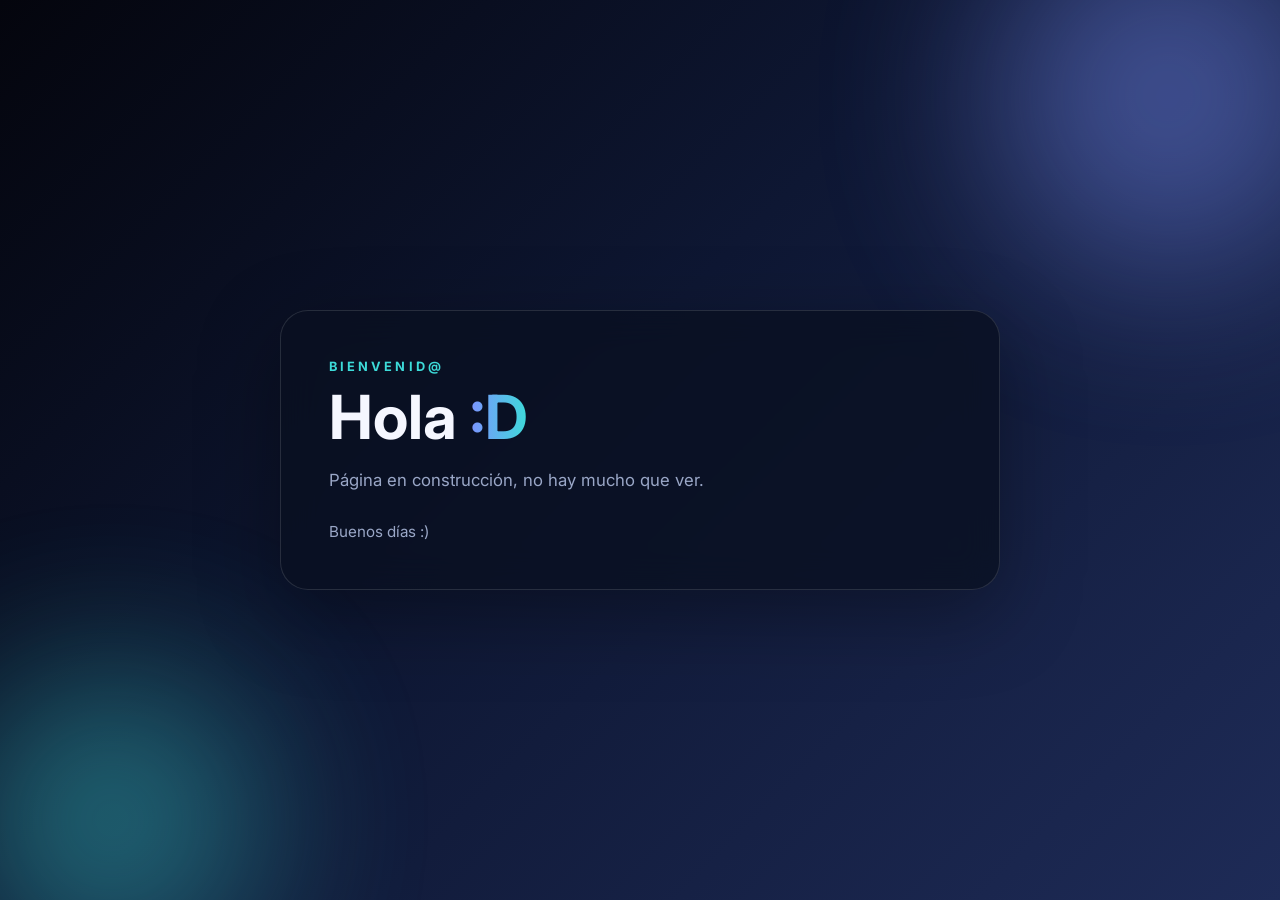
==== commit cb299263: "feat: add simple landing page" ====
--- a/index.html
+++ b/index.html
@@ -1,3 +1,35 @@
-<!doctype html><html lang=es class=dark><head><meta charset=utf-8><meta http-equiv=content-type content="text/html"><meta name=viewport content="width=device-width,initial-scale=1"><title itemprop=name>Blog de Bryawnie | Blog de Bryawnie</title><meta property="og:title" content="Blog de Bryawnie | Blog de Bryawnie"><meta name=twitter:title content="Blog de Bryawnie | Blog de Bryawnie"><meta itemprop=name content="Blog de Bryawnie | Blog de Bryawnie"><meta name=application-name content="Blog de Bryawnie | Blog de Bryawnie"><meta property="og:site_name" content="Blog de Bryawnie"><meta name=description content="Hola :D"><meta itemprop=description content="Hola :D"><meta property="og:description" content="Hola :D"><meta name=twitter:description content="Hola :D"><meta property="og:locale" content="es"><meta name=language content="es"><meta name=generator content="Hugo 0.119.0"><link rel=canonical href=https://bryawnie.github.io/><link href=/index.xml rel=alternate type=application/rss+xml title="Blog de Bryawnie"><link href=/index.xml rel=feed type=application/rss+xml title="Blog de Bryawnie"><link href=/style.min.d43bc6c79baa87f006efb2b92be952faeedeb1a3ab626c1d6abda52eae049355.css rel=stylesheet><link href=/code-highlight.min.706d31975fec544a864cb7f0d847a73ea55ca1df91bf495fd12a177138d807cf.css rel=stylesheet><link rel=apple-touch-icon sizes=180x180 href=/icons/apple-touch-icon.png><link rel=icon type=image/png sizes=32x32 href=/icons/favicon-32x32.png><link rel=icon type=image/png sizes=16x16 href=/icons/favicon-16x16.png><link rel=mask-icon href=/icons/safari-pinned-tab.svg><link rel="shortcut icon" href=/favicon.ico><link rel=manifest href=https://bryawnie.github.io/site.webmanifest><meta name=msapplication-config content="/browserconfig.xml"><meta name=msapplication-TileColor content="#2d89ef"><meta name=theme-color content="#434648"><link rel=icon type=image/svg+xml href=/icons/favicon.svg></head><body data-theme=dark class=notransition><script src=/js/theme.min.8961c317c5b88b953fe27525839672c9343f1058ab044696ca225656c8ba2ab0.js integrity="sha256-iWHDF8W4i5U/4nUlg5ZyyTQ/EFirBEaWyiJWVsi6KrA="></script><div class=navbar role=navigation><nav class=menu aria-label="Main Navigation"><a href=https://bryawnie.github.io/ class=logo><svg xmlns="http://www.w3.org/2000/svg" width="25" height="25" viewBox="0 0 24 24" fill="none" stroke="currentcolor" stroke-width="2" stroke-linecap="round" stroke-linejoin="round" class="feather feather-home"><title>Inicio</title><path d="M3 9l9-7 9 7v11a2 2 0 01-2 2H5a2 2 0 01-2-2z"/><polyline points="9 22 9 12 15 12 15 22"/></svg></a><input type=checkbox id=menu-trigger class=menu-trigger>
-<label for=menu-trigger><span class=menu-icon><svg xmlns="http://www.w3.org/2000/svg" width="25" height="25" stroke="currentcolor" fill="none" viewBox="0 0 14 14"><title>Menu</title><path stroke-linecap="round" stroke-linejoin="round" d="M10.595 7H3.40726"/><path stroke-linecap="round" stroke-linejoin="round" d="M10.5096 3.51488H3.49301"/><path stroke-linecap="round" stroke-linejoin="round" d="M10.5096 10.4851H3.49301"/><path stroke-linecap="round" stroke-linejoin="round" d="M.5 12.5V1.5c0-.552285.447715-1 1-1h11C13.0523.5 13.5.947715 13.5 1.5v11C13.5 13.0523 13.0523 13.5 12.5 13.5H1.5C.947715 13.5.5 13.0523.5 12.5z"/></svg></span></label><div class=trigger><ul class=trigger-container><li><a class="menu-link active" href=/>Inicio</a></li><li><a class=menu-link href=/pages/about/>Acerca de</a></li><li><a class=menu-link href=/pages/how-to-git/>Git doggo</a></li><li><a class=menu-link href=/posts/>Posts</a></li><li class=menu-separator><span>|</span></li></ul><a id=mode href=#><svg xmlns="http://www.w3.org/2000/svg" class="mode-sunny" width="21" height="21" viewBox="0 0 14 14" stroke-width="1"><title>LIGHT</title><g><circle cx="7" cy="7" r="2.5" fill="none" stroke-linecap="round" stroke-linejoin="round"/><line x1="7" y1=".5" x2="7" y2="2.5" fill="none" stroke-linecap="round" stroke-linejoin="round"/><line x1="2.4" y1="2.4" x2="3.82" y2="3.82" fill="none" stroke-linecap="round" stroke-linejoin="round"/><line x1=".5" y1="7" x2="2.5" y2="7" fill="none" stroke-linecap="round" stroke-linejoin="round"/><line x1="2.4" y1="11.6" x2="3.82" y2="10.18" fill="none" stroke-linecap="round" stroke-linejoin="round"/><line x1="7" y1="13.5" x2="7" y2="11.5" fill="none" stroke-linecap="round" stroke-linejoin="round"/><line x1="11.6" y1="11.6" x2="10.18" y2="10.18" fill="none" stroke-linecap="round" stroke-linejoin="round"/><line x1="13.5" y1="7" x2="11.5" y2="7" fill="none" stroke-linecap="round" stroke-linejoin="round"/><line x1="11.6" y1="2.4" x2="10.18" y2="3.82" fill="none" stroke-linecap="round" stroke-linejoin="round"/></g></svg><svg xmlns="http://www.w3.org/2000/svg" class="mode-moon" width="21" height="21" viewBox="0 0 14 14" stroke-width="1"><title>DARK</title><g><circle cx="7" cy="7" r="2.5" fill="none" stroke-linecap="round" stroke-linejoin="round"/><line x1="7" y1=".5" x2="7" y2="2.5" fill="none" stroke-linecap="round" stroke-linejoin="round"/><line x1="2.4" y1="2.4" x2="3.82" y2="3.82" fill="none" stroke-linecap="round" stroke-linejoin="round"/><line x1=".5" y1="7" x2="2.5" y2="7" fill="none" stroke-linecap="round" stroke-linejoin="round"/><line x1="2.4" y1="11.6" x2="3.82" y2="10.18" fill="none" stroke-linecap="round" stroke-linejoin="round"/><line x1="7" y1="13.5" x2="7" y2="11.5" fill="none" stroke-linecap="round" stroke-linejoin="round"/><line x1="11.6" y1="11.6" x2="10.18" y2="10.18" fill="none" stroke-linecap="round" stroke-linejoin="round"/><line x1="13.5" y1="7" x2="11.5" y2="7" fill="none" stroke-linecap="round" stroke-linejoin="round"/><line x1="11.6" y1="2.4" x2="10.18" y2="3.82" fill="none" stroke-linecap="round" stroke-linejoin="round"/></g></svg></a></div></nav></div><div class=wrapper><div class=author><h2 class=author-name>Blog</h2><p class=author-bio>Hola! Planeo escribir cositas aquí.</p></div><main aria-label=Content><h3 class=posts-item-note aria-label="Recent Posts">Publicaciones recientes</h3><article class=post-item><h4 class=post-item-title><a href=/posts/how-to-hugo/>Usando Hugo</a></h4><time class=post-item-meta datetime=2024-07-21T11:22:44-0400>21 jul. 2024</time></article><article class=post-item><h4 class=post-item-title><a href=/posts/my-first-post/>Primer post</a></h4><time class=post-item-meta datetime=2024-07-20T22:37:40-0400>20 jul. 2024</time></article></main></div><footer class=footer><span class=footer_item></span>&nbsp;<div class=footer_social-icons><a href=https://github.com/bryawnie target=_blank rel="noopener noreferrer me" title=Github><svg xmlns="http://www.w3.org/2000/svg" viewBox="0 0 24 24" fill="none" stroke="currentcolor" stroke-width="2" stroke-linecap="round" stroke-linejoin="round"><path d="M9 19c-5 1.5-5-2.5-7-3m14 6v-3.87a3.37 3.37.0 00-.94-2.61c3.14-.35 6.44-1.54 6.44-7A5.44 5.44.0 0020 4.77 5.07 5.07.0 0019.91 1S18.73.65 16 2.48a13.38 13.38.0 00-7 0C6.27.65 5.09 1 5.09 1A5.07 5.07.0 005 4.77 5.44 5.44.0 003.5 8.55c0 5.42 3.3 6.61 6.44 7A3.37 3.37.0 009 18.13V22"/></svg></a><a href=https://linkedin.com/in/bryortizp target=_blank rel="noopener noreferrer me" title=Linkedin><svg xmlns="http://www.w3.org/2000/svg" viewBox="0 0 24 24" fill="none" stroke="currentcolor" stroke-width="2" stroke-linecap="round" stroke-linejoin="round"><path d="M16 8a6 6 0 016 6v7h-4v-7a2 2 0 00-2-2 2 2 0 00-2 2v7h-4v-7a6 6 0 016-6z"/><rect x="2" y="9" width="4" height="12"/><circle cx="4" cy="4" r="2"/></svg></a></div><small class=footer_copyright>© 2024 bryawnie.
-Utilizando <a href=https://github.com/hugo-sid/hugo-blog-awesome target=_blank rel=noopener>Hugo blog awesome</a>.</small></footer><a href=# title=Regresar id=totop><svg xmlns="http://www.w3.org/2000/svg" width="48" height="48" fill="currentcolor" stroke="currentcolor" viewBox="0 96 960 960"><path d="M283 704.739 234.261 656 480 410.261 725.739 656 677 704.739l-197-197-197 197z"/></svg></a><script src=https://bryawnie.github.io/js/main.min.35f435a5d8eac613c52daa28d8af544a4512337d3e95236e4a4978417b8dcb2f.js integrity="sha256-NfQ1pdjqxhPFLaoo2K9USkUSM30+lSNuSkl4QXuNyy8="></script></body></html>+<!doctype html>
+<html lang="es">
+  <head>
+    <meta charset="UTF-8" />
+    <meta name="viewport" content="width=device-width, initial-scale=1.0" />
+    <meta
+      name="description"
+      content="Página principal simple y elegante para GitHub Pages"
+    />
+    <title>Home</title>
+    <link rel="preconnect" href="https://fonts.googleapis.com" />
+    <link rel="preconnect" href="https://fonts.gstatic.com" crossorigin />
+    <link
+      href="https://fonts.googleapis.com/css2?family=Inter:wght@400;500;600;700;800&display=swap"
+      rel="stylesheet"
+    />
+    <link rel="icon" type="image/svg+xml" href="favicon.svg" />
+    <link rel="stylesheet" href="styles.css" />
+  </head>
+  <body>
+    <div class="background-glow glow-one"></div>
+    <div class="background-glow glow-two"></div>
+
+    <main class="hero">
+      <section class="card">
+        <p class="eyebrow">Bienvenid@</p>
+        <h1>Hola <span>:D</span></h1>
+        <p class="description">Página en construcción, no hay mucho que ver.</p>
+        <div class="status" id="status">Cargando...</div>
+      </section>
+    </main>
+
+    <script src="script.js"></script>
+  </body>
+</html>
--- a/styles.css
+++ b/styles.css
@@ -0,0 +1,105 @@
+:root {
+  color-scheme: dark;
+  --bg: #060816;
+  --panel: rgba(10, 16, 32, 0.78);
+  --text: #f5f7ff;
+  --muted: #9aa7c7;
+  --accent: #7c93ff;
+  --accent-2: #3ddbd9;
+}
+
+* {
+  box-sizing: border-box;
+}
+
+body {
+  margin: 0;
+  min-height: 100vh;
+  font-family: 'Inter', sans-serif;
+  color: var(--text);
+  background: linear-gradient(135deg, #04050d 0%, #0e1733 45%, #1e2b57 100%);
+  overflow: hidden;
+}
+
+.background-glow {
+  position: fixed;
+  border-radius: 50%;
+  filter: blur(90px);
+  opacity: 0.45;
+  pointer-events: none;
+}
+
+.glow-one {
+  width: 22rem;
+  height: 22rem;
+  background: var(--accent);
+  top: -5rem;
+  right: -4rem;
+}
+
+.glow-two {
+  width: 18rem;
+  height: 18rem;
+  background: var(--accent-2);
+  bottom: -4rem;
+  left: -2rem;
+}
+
+.hero {
+  min-height: 100vh;
+  display: grid;
+  place-items: center;
+  padding: 1.5rem;
+}
+
+.card {
+  width: min(100%, 720px);
+  padding: 3rem;
+  border: 1px solid rgba(255, 255, 255, 0.12);
+  border-radius: 28px;
+  background: var(--panel);
+  backdrop-filter: blur(18px);
+  box-shadow: 0 24px 80px rgba(0, 0, 0, 0.35);
+}
+
+.eyebrow {
+  margin: 0 0 0.75rem;
+  color: var(--accent-2);
+  font-size: 0.8rem;
+  font-weight: 700;
+  letter-spacing: 0.24em;
+  text-transform: uppercase;
+}
+
+h1 {
+  margin: 0;
+  font-size: clamp(2.2rem, 5vw, 3.8rem);
+  line-height: 1.05;
+}
+
+h1 span {
+  background: linear-gradient(90deg, var(--accent), var(--accent-2));
+  -webkit-background-clip: text;
+  background-clip: text;
+  color: transparent;
+}
+
+.description {
+  margin: 1rem 0 0;
+  color: var(--muted);
+  font-size: 1.05rem;
+  line-height: 1.7;
+  max-width: 34rem;
+}
+
+.status {
+  margin-top: 1.75rem;
+  color: var(--muted);
+  font-size: 0.95rem;
+}
+
+@media (max-width: 640px) {
+  .card {
+    padding: 2rem;
+  }
+}
